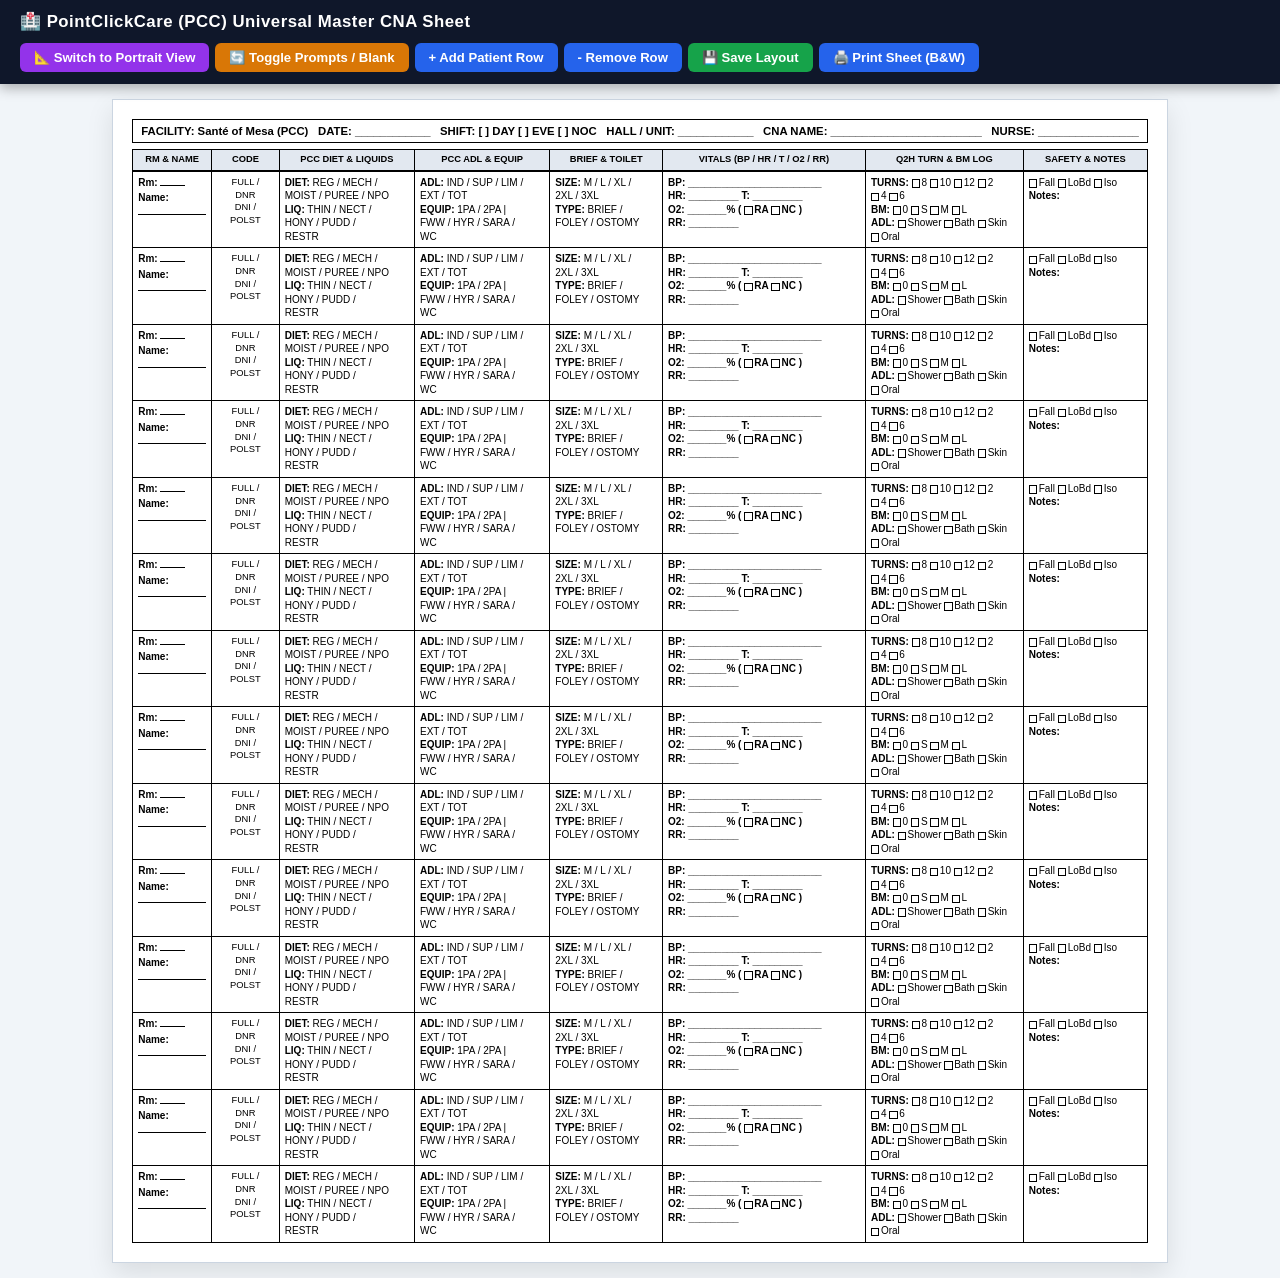
==== final_flavor.html @ 0cb8876b "Final Flavor: PointClickCare Universal Master CNA Shift Worksheet" ====
<!DOCTYPE html>
<html lang="en">
<head>
  <meta charset="UTF-8">
  <meta name="viewport" content="width=device-width, initial-scale=1.0">
  <title>PointClickCare (PCC) Universal Master CNA Shift Worksheet</title>
  <style>
    /* ============================================================
       POINTCLICKCARE (PCC) UNIVERSAL SINGLE-SHEET MASTER MATRIX
       ============================================================ */
    :root {
      --font-stack: Arial, Helvetica, sans-serif;
    }

    * {
      box-sizing: border-box;
      margin: 0;
      padding: 0;
    }

    body {
      font-family: var(--font-stack);
      background-color: #f1f5f9;
      color: #000000;
      line-height: 1.25;
    }

    /* Top Control Toolbar (Screen Only) */
    .toolbar {
      background: #0f172a;
      color: #ffffff;
      padding: 12px 20px;
      display: flex;
      justify-content: space-between;
      align-items: center;
      flex-wrap: wrap;
      gap: 10px;
      position: sticky;
      top: 0;
      z-index: 1000;
      box-shadow: 0 4px 12px rgba(0,0,0,0.3);
    }

    .toolbar-title {
      font-size: 1.05rem;
      font-weight: 700;
      letter-spacing: 0.5px;
    }

    .action-btn {
      background: #2563eb;
      color: #ffffff;
      border: none;
      padding: 7px 14px;
      border-radius: 6px;
      font-size: 0.82rem;
      font-weight: bold;
      cursor: pointer;
    }

    .action-btn-green {
      background: #16a34a;
    }
    .action-btn-green:hover {
      background: #15803d;
    }

    .action-btn-amber {
      background: #d97706;
    }
    .action-btn-amber:hover {
      background: #b45309;
    }

    .action-btn-purple {
      background: #9333ea;
    }
    .action-btn-purple:hover {
      background: #7e22ce;
    }

    /* Page Canvas (Screen View) */
    .sheet-container {
      max-width: 11in;
      margin: 15px auto;
      background: #ffffff;
      border: 1px solid #cbd5e1;
      padding: 0.2in;
      box-shadow: 0 10px 25px rgba(0,0,0,0.1);
      transition: max-width 0.2s ease;
    }

    body.is-portrait .sheet-container {
      max-width: 8.5in;
    }

    /* Print Setup — Forced Monochrome High-Contrast Landscape */
    @media print {
      @page {
        size: letter landscape;
        margin: 0.2in;
      }
      body.is-portrait @page {
        size: letter portrait;
        margin: 0.2in;
      }
      .no-print {
        display: none !important;
      }
      body {
        background: #ffffff !important;
        color: #000000 !important;
        padding: 0 !important;
      }
      .sheet-container {
        max-width: 100% !important;
        margin: 0 !important;
        padding: 0 !important;
        border: none !important;
        box-shadow: none !important;
      }
      [contenteditable="true"] {
        outline: none !important;
        background: transparent !important;
      }
    }

    /* Minimal Single-Line Header Bar */
    .pcc-header-bar {
      font-size: 8.5pt;
      font-weight: bold;
      margin-bottom: 6px;
      display: flex;
      justify-content: space-between;
      border: 1.5px solid #000000;
      padding: 4px 8px;
      background: #ffffff;
    }

    /* HIGH DENSITY MATRIX TABLE STYLES */
    .pcc-matrix-table {
      width: 100%;
      border-collapse: collapse;
      table-layout: fixed;
      font-size: 7.5pt;
    }

    .pcc-matrix-table th {
      border: 1.5px solid #000000;
      background: #e2e8f0;
      color: #000000;
      padding: 4px;
      font-weight: 900;
      font-size: 7pt;
      text-transform: uppercase;
      text-align: center;
      border-bottom: 2px solid #000000;
    }

    .pcc-matrix-table td {
      border: 1px solid #000000;
      padding: 4px 5px;
      vertical-align: top;
      height: 52px;
      line-height: 1.35;
    }

    .micro-chk {
      display: inline-block;
      width: 8.5px;
      height: 8.5px;
      border: 1px solid #000000;
      margin-right: 1.5px;
      vertical-align: middle;
    }

    .line-blank {
      display: inline-block;
      border-bottom: 1px solid #000000;
      min-height: 10px;
    }

    /* Spacious Vitals Text Formatting */
    .vitals-spacious-cell {
      font-size: 7.5pt;
      line-height: 1.45;
      font-weight: 600;
    }

    /* Universal Column Width Allocations */
    .col-rm { width: 7%; }
    .col-code { width: 6%; }
    .col-diet { width: 12%; }
    .col-adl { width: 12%; }
    .col-brief { width: 10%; }
    .col-vitals { width: 18%; }
    .col-turn { width: 14%; }
    .col-notes { width: 11%; }

    .editable-mode [contenteditable="true"]:hover {
      background: #fef08a !important;
      cursor: text;
    }

    .editable-mode [contenteditable="true"]:focus {
      background: #fef08a !important;
      outline: 2px solid #2563eb !important;
    }
  </style>
</head>
<body class="editable-mode">

  <!-- Top Controls Bar (Screen Only) -->
  <div class="toolbar no-print">
    <div class="toolbar-title">🏥 PointClickCare (PCC) Universal Master CNA Sheet</div>
    
    <div style="display: flex; gap: 6px; flex-wrap: wrap;">
      <button id="btnOrientationToggle" class="action-btn action-btn-purple" onclick="toggleOrientation()">📐 Switch to Portrait View</button>
      <button class="action-btn action-btn-amber" onclick="togglePromptText()">🔄 Toggle Prompts / Blank</button>
      <button class="action-btn" onclick="addTableRow()">+ Add Patient Row</button>
      <button class="action-btn" onclick="removeTableRow()">- Remove Row</button>
      <button class="action-btn action-btn-green" onclick="saveCustomLayout()">💾 Save Layout</button>
      <button class="action-btn" onclick="window.print()">🖨️ Print Sheet (B&W)</button>
    </div>
  </div>

  <div class="sheet-container">

    <!-- PCC Header Bar -->
    <div class="pcc-header-bar">
      <span contenteditable="true">FACILITY: Santé of Mesa (PCC)</span>
      <span contenteditable="true">DATE: ____________</span>
      <span contenteditable="true">SHIFT: [ ] DAY  [ ] EVE  [ ] NOC</span>
      <span contenteditable="true">HALL / UNIT: ____________</span>
      <span contenteditable="true">CNA NAME: ________________________</span>
      <span contenteditable="true">NURSE: ________________</span>
    </div>

    <!-- POINTCLICKCARE UNIVERSAL MASTER MATRIX EXACTLY MATCHING USER SPEC -->
    <table class="pcc-matrix-table" id="pccMatrixTable">
      <thead>
        <tr>
          <th class="col-rm" contenteditable="true">Rm & Name</th>
          <th class="col-code" contenteditable="true">Code</th>
          <th class="col-diet" contenteditable="true">PCC Diet & Liquids</th>
          <th class="col-adl" contenteditable="true">PCC ADL & Equip</th>
          <th class="col-brief" contenteditable="true">Brief & Toilet</th>
          <th class="col-vitals" contenteditable="true">VITALS (BP / HR / T / O2 / RR)</th>
          <th class="col-turn" contenteditable="true">Q2H Turn & BM Log</th>
          <th class="col-notes" contenteditable="true">Safety & Notes</th>
        </tr>
      </thead>
      <tbody id="pccMatrixTbody">
        <!-- 14 Rows for 1 Landscape Page -->
        <script>
          for (let i = 1; i <= 14; i++) {
            document.write(`
              <tr>
                <td contenteditable="true">
                  <div><b>Rm:</b> <span class="line-blank" style="width:25px;"></span></div>
                  <div style="margin-top:2px;"><b>Name:</b><br/><span class="line-blank" style="width:100%;"></span></div>
                </td>
                <td style="text-align:center; font-size:7pt;" contenteditable="true">
                  FULL /<br/>
                  DNR<br/>
                  DNI /<br/>
                  POLST
                </td>
                <td contenteditable="true">
                  <b>DIET:</b> REG / MECH /<br/>
                  MOIST / PUREE / NPO<br/>
                  <b>LIQ:</b> THIN / NECT /<br/>
                  HONY / PUDD /<br/>
                  RESTR
                </td>
                <td contenteditable="true">
                  <b>ADL:</b> IND / SUP / LIM /<br/>
                  EXT / TOT<br/>
                  <b>EQUIP:</b> 1PA / 2PA |<br/>
                  FWW / HYR / SARA /<br/>
                  WC
                </td>
                <td contenteditable="true">
                  <b>SIZE:</b> M / L / XL /<br/>
                  2XL / 3XL<br/>
                  <b>TYPE:</b> BRIEF /<br/>
                  FOLEY / OSTOMY
                </td>
                <td contenteditable="true" class="vitals-spacious-cell">
                  <b>BP:</b> ________________________<br/>
                  <b>HR:</b> _________  <b>T:</b> _________<br/>
                  <b>O2:</b> _______% ( <span class="micro-chk"></span><b>RA</b> <span class="micro-chk"></span><b>NC</b> )<br/>
                  <b>RR:</b> _________
                </td>
                <td contenteditable="true">
                  <b>TURNS:</b> <span class="micro-chk"></span>8 <span class="micro-chk"></span>10 <span class="micro-chk"></span>12 <span class="micro-chk"></span>2<br/>
                  <span class="micro-chk"></span>4 <span class="micro-chk"></span>6<br/>
                  <b>BM:</b> <span class="micro-chk"></span>0 <span class="micro-chk"></span>S <span class="micro-chk"></span>M <span class="micro-chk"></span>L<br/>
                  <b>ADL:</b> <span class="micro-chk"></span>Shower <span class="micro-chk"></span>Bath <span class="micro-chk"></span>Skin <span class="micro-chk"></span>Oral
                </td>
                <td contenteditable="true">
                  <span class="micro-chk"></span>Fall <span class="micro-chk"></span>LoBd <span class="micro-chk"></span>Iso<br/>
                  <b>Notes:</b>
                </td>
              </tr>
            `);
          }
        </script>
      </tbody>
    </table>

  </div>

  <script>
    let isBlankMode = false;
    let isPortraitMode = false;

    function toggleOrientation() {
      isPortraitMode = !isPortraitMode;
      const body = document.body;
      const btn = document.getElementById('btnOrientationToggle');

      if (isPortraitMode) {
        body.classList.add('is-portrait');
        btn.innerText = '📐 Switch to Landscape View';
      } else {
        body.classList.remove('is-portrait');
        btn.innerText = '📐 Switch to Portrait View';
      }
    }

    function togglePromptText() {
      const rows = document.querySelectorAll('#pccMatrixTbody tr');
      isBlankMode = !isBlankMode;

      rows.forEach(row => {
        const cells = row.querySelectorAll('td');
        if (cells.length >= 8) {
          if (isBlankMode) {
            cells[1].innerText = '';
            cells[2].innerText = '';
            cells[3].innerText = '';
            cells[4].innerText = '';
            cells[5].innerText = '';
            cells[6].innerText = '';
            cells[7].innerText = '';
          } else {
            cells[1].innerHTML = 'FULL /<br/>DNR<br/>DNI /<br/>POLST';
            cells[2].innerHTML = '<b>DIET:</b> REG / MECH /<br/>MOIST / PUREE / NPO<br/><b>LIQ:</b> THIN / NECT /<br/>HONY / PUDD /<br/>RESTR';
            cells[3].innerHTML = '<b>ADL:</b> IND / SUP / LIM /<br/>EXT / TOT<br/><b>EQUIP:</b> 1PA / 2PA |<br/>FWW / HYR / SARA /<br/>WC';
            cells[4].innerHTML = '<b>SIZE:</b> M / L / XL /<br/>2XL / 3XL<br/><b>TYPE:</b> BRIEF /<br/>FOLEY / OSTOMY';
            cells[5].innerHTML = '<b>BP:</b> ________________________<br/><b>HR:</b> _________  <b>T:</b> _________<br/><b>O2:</b> _______% ( <span class="micro-chk"></span><b>RA</b> <span class="micro-chk"></span><b>NC</b> )<br/><b>RR:</b> _________';
            cells[6].innerHTML = '<b>TURNS:</b> <span class="micro-chk"></span>8 <span class="micro-chk"></span>10 <span class="micro-chk"></span>12 <span class="micro-chk"></span>2<br/><span class="micro-chk"></span>4 <span class="micro-chk"></span>6<br/><b>BM:</b> <span class="micro-chk"></span>0 <span class="micro-chk"></span>S <span class="micro-chk"></span>M <span class="micro-chk"></span>L<br/><b>ADL:</b> <span class="micro-chk"></span>Shower <span class="micro-chk"></span>Bath <span class="micro-chk"></span>Skin <span class="micro-chk"></span>Oral';
            cells[7].innerHTML = '<span class="micro-chk"></span>Fall <span class="micro-chk"></span>LoBd <span class="micro-chk"></span>Iso<br/><b>Notes:</b>';
          }
        }
      });
    }

    function addTableRow() {
      const tbody = document.getElementById('pccMatrixTbody');
      const tr = document.createElement('tr');
      tr.innerHTML = `
        <td contenteditable="true">
          <div><b>Rm:</b> <span class="line-blank" style="width:25px;"></span></div>
          <div style="margin-top:2px;"><b>Name:</b><br/><span class="line-blank" style="width:100%;"></span></div>
        </td>
        <td style="text-align:center; font-size:7pt;" contenteditable="true">
          FULL /<br/>
          DNR<br/>
          DNI /<br/>
          POLST
        </td>
        <td contenteditable="true">
          <b>DIET:</b> REG / MECH /<br/>
          MOIST / PUREE / NPO<br/>
          <b>LIQ:</b> THIN / NECT /<br/>
          HONY / PUDD /<br/>
          RESTR
        </td>
        <td contenteditable="true">
          <b>ADL:</b> IND / SUP / LIM /<br/>
          EXT / TOT<br/>
          <b>EQUIP:</b> 1PA / 2PA |<br/>
          FWW / HYR / SARA /<br/>
          WC
        </td>
        <td contenteditable="true">
          <b>SIZE:</b> M / L / XL /<br/>
          2XL / 3XL<br/>
          <b>TYPE:</b> BRIEF /<br/>
          FOLEY / OSTOMY
        </td>
        <td contenteditable="true" class="vitals-spacious-cell">
          <b>BP:</b> ________________________<br/>
          <b>HR:</b> _________  <b>T:</b> _________<br/>
          <b>O2:</b> _______% ( <span class="micro-chk"></span><b>RA</b> <span class="micro-chk"></span><b>NC</b> )<br/>
          <b>RR:</b> _________
        </td>
        <td contenteditable="true">
          <b>TURNS:</b> <span class="micro-chk"></span>8 <span class="micro-chk"></span>10 <span class="micro-chk"></span>12 <span class="micro-chk"></span>2<br/>
          <span class="micro-chk"></span>4 <span class="micro-chk"></span>6<br/>
          <b>BM:</b> <span class="micro-chk"></span>0 <span class="micro-chk"></span>S <span class="micro-chk"></span>M <span class="micro-chk"></span>L<br/>
          <b>ADL:</b> <span class="micro-chk"></span>Shower <span class="micro-chk"></span>Bath <span class="micro-chk"></span>Skin <span class="micro-chk"></span>Oral
        </td>
        <td contenteditable="true">
          <span class="micro-chk"></span>Fall <span class="micro-chk"></span>LoBd <span class="micro-chk"></span>Iso<br/>
          <b>Notes:</b>
        </td>
      `;
      tbody.appendChild(tr);
    }

    function removeTableRow() {
      const tbody = document.getElementById('pccMatrixTbody');
      if (tbody.children.length > 1) {
        tbody.removeChild(tbody.lastElementChild);
      }
    }

    function saveCustomLayout() {
      const container = document.querySelector('.sheet-container');
      localStorage.setItem('sante_custom_pcc_shower_exact', container.innerHTML);
      alert('✅ PointClickCare (PCC) Master Sheet saved!');
    }

    window.addEventListener('DOMContentLoaded', () => {
      const savedHTML = localStorage.getItem('sante_custom_pcc_shower_exact');
      if (savedHTML) {
        document.querySelector('.sheet-container').innerHTML = savedHTML;
      }
    });
  </script>
</body>
</html>
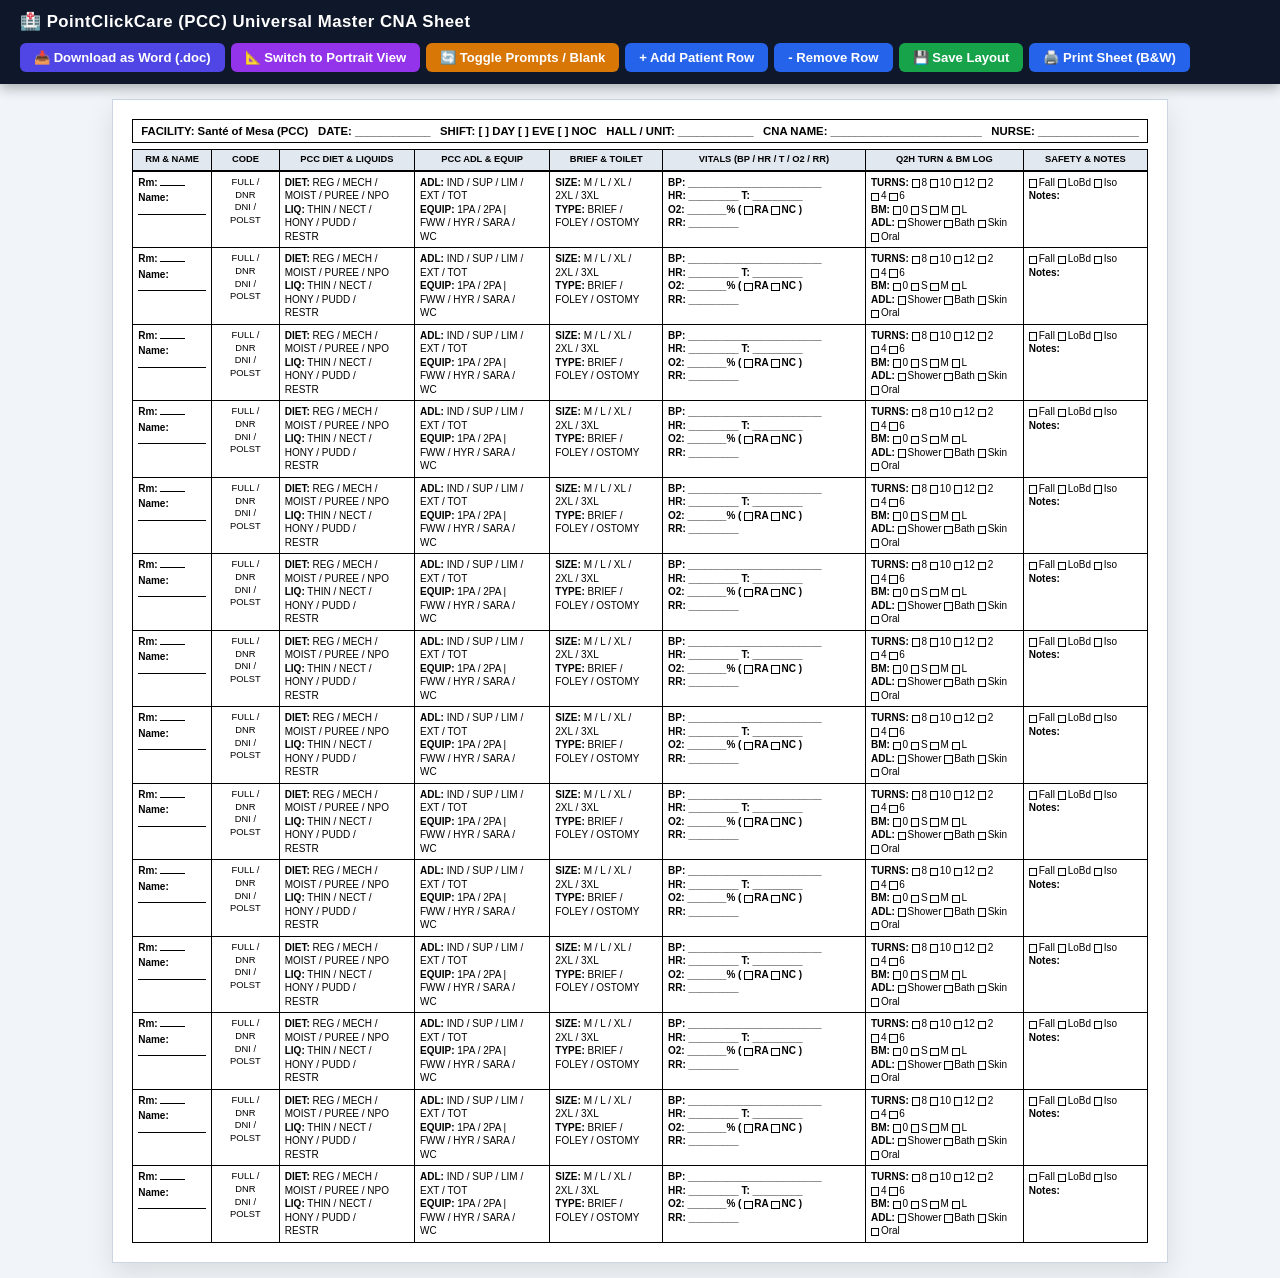
==== commit 802a6adb: "Add 1-click Download as Word (.doc) button to final flavor" ====
--- a/final_flavor.html
+++ b/final_flavor.html
@@ -56,6 +56,9 @@
       font-size: 0.82rem;
       font-weight: bold;
       cursor: pointer;
+      display: inline-flex;
+      align-items: center;
+      gap: 5px;
     }
 
     .action-btn-green {
@@ -77,6 +80,13 @@
     }
     .action-btn-purple:hover {
       background: #7e22ce;
+    }
+
+    .action-btn-indigo {
+      background: #4f46e5;
+    }
+    .action-btn-indigo:hover {
+      background: #4338ca;
     }
 
     /* Page Canvas (Screen View) */
@@ -215,6 +225,7 @@
     <div class="toolbar-title">🏥 PointClickCare (PCC) Universal Master CNA Sheet</div>
     
     <div style="display: flex; gap: 6px; flex-wrap: wrap;">
+      <button class="action-btn action-btn-indigo" onclick="downloadWordDoc()">📥 Download as Word (.doc)</button>
       <button id="btnOrientationToggle" class="action-btn action-btn-purple" onclick="toggleOrientation()">📐 Switch to Portrait View</button>
       <button class="action-btn action-btn-amber" onclick="togglePromptText()">🔄 Toggle Prompts / Blank</button>
       <button class="action-btn" onclick="addTableRow()">+ Add Patient Row</button>
@@ -314,6 +325,37 @@
   <script>
     let isBlankMode = false;
     let isPortraitMode = false;
+
+    function downloadWordDoc() {
+      const header = `<html xmlns:o='urn:schemas-microsoft-com:office:office' xmlns:w='urn:schemas-microsoft-com:office:word' xmlns='http://www.w3.org/TR/REC-html40'>
+      <head>
+        <meta charset='utf-8'>
+        <title>PointClickCare Universal Master CNA Shift Worksheet</title>
+        <style>
+          @page WordSection1 { size: 11in 8.5in; margin: 0.25in; mso-page-orientation: landscape; }
+          div.WordSection1 { page: WordSection1; }
+          body { font-family: Arial, Helvetica, sans-serif; font-size: 7.5pt; color: #000; }
+          table { width: 100%; border-collapse: collapse; margin-bottom: 4px; table-layout: fixed; }
+          td, th { border: 1px solid #000; padding: 4px; text-align: left; vertical-align: top; height: 52px; line-height: 1.35; }
+          th { background: #e2e8f0; color: #000; font-weight: bold; text-transform: uppercase; font-size: 7pt; text-align: center; }
+          .pcc-header-bar { border: 1.5px solid #000; padding: 4px 8px; margin-bottom: 6px; font-weight: bold; font-size: 8.5pt; }
+          .micro-chk { display: inline-block; width: 8.5px; height: 8.5px; border: 1px solid #000; margin-right: 1.5px; }
+          .line-blank { display: inline-block; border-bottom: 1px solid #000; min-height: 10px; }
+        </style>
+      </head>
+      <body><div class="WordSection1">`;
+      const footer = `</div></body></html>`;
+      const content = document.querySelector('.sheet-container').innerHTML;
+      const blob = new Blob(['\ufeff' + header + content + footer], { type: 'application/msword' });
+      const url = URL.createObjectURL(blob);
+      const a = document.createElement('a');
+      a.href = url;
+      a.download = 'PointClickCare_Universal_Master_Worksheet.doc';
+      document.body.appendChild(a);
+      a.click();
+      document.body.removeChild(a);
+      URL.revokeObjectURL(url);
+    }
 
     function toggleOrientation() {
       isPortraitMode = !isPortraitMode;
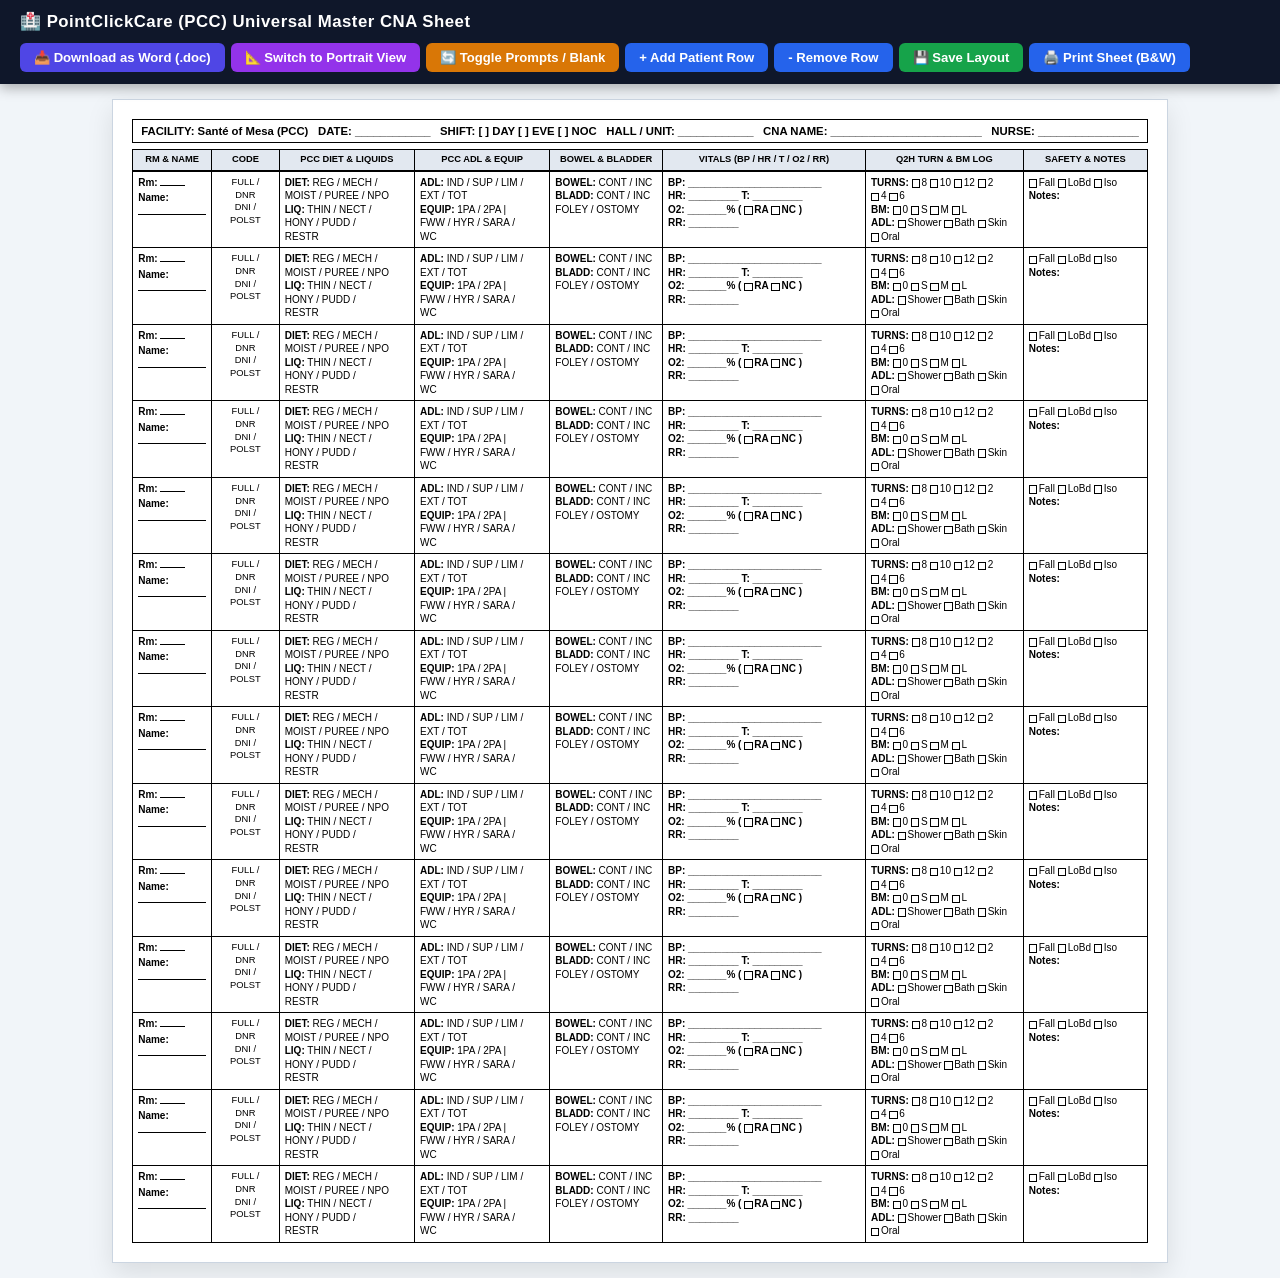
==== commit ceef994a: "Update Bowel & Bladder column: replace brief sizes with CONT/INC and FOLEY/OSTOMY" ====
--- a/final_flavor.html
+++ b/final_flavor.html
@@ -247,7 +247,7 @@
       <span contenteditable="true">NURSE: ________________</span>
     </div>
 
-    <!-- POINTCLICKCARE UNIVERSAL MASTER MATRIX EXACTLY MATCHING USER SPEC -->
+    <!-- POINTCLICKCARE UNIVERSAL MASTER MATRIX -->
     <table class="pcc-matrix-table" id="pccMatrixTable">
       <thead>
         <tr>
@@ -255,7 +255,7 @@
           <th class="col-code" contenteditable="true">Code</th>
           <th class="col-diet" contenteditable="true">PCC Diet & Liquids</th>
           <th class="col-adl" contenteditable="true">PCC ADL & Equip</th>
-          <th class="col-brief" contenteditable="true">Brief & Toilet</th>
+          <th class="col-brief" contenteditable="true">Bowel & Bladder</th>
           <th class="col-vitals" contenteditable="true">VITALS (BP / HR / T / O2 / RR)</th>
           <th class="col-turn" contenteditable="true">Q2H Turn & BM Log</th>
           <th class="col-notes" contenteditable="true">Safety & Notes</th>
@@ -292,9 +292,8 @@
                   WC
                 </td>
                 <td contenteditable="true">
-                  <b>SIZE:</b> M / L / XL /<br/>
-                  2XL / 3XL<br/>
-                  <b>TYPE:</b> BRIEF /<br/>
+                  <b>BOWEL:</b> CONT / INC<br/>
+                  <b>BLADD:</b> CONT / INC<br/>
                   FOLEY / OSTOMY
                 </td>
                 <td contenteditable="true" class="vitals-spacious-cell">
@@ -390,7 +389,7 @@
             cells[1].innerHTML = 'FULL /<br/>DNR<br/>DNI /<br/>POLST';
             cells[2].innerHTML = '<b>DIET:</b> REG / MECH /<br/>MOIST / PUREE / NPO<br/><b>LIQ:</b> THIN / NECT /<br/>HONY / PUDD /<br/>RESTR';
             cells[3].innerHTML = '<b>ADL:</b> IND / SUP / LIM /<br/>EXT / TOT<br/><b>EQUIP:</b> 1PA / 2PA |<br/>FWW / HYR / SARA /<br/>WC';
-            cells[4].innerHTML = '<b>SIZE:</b> M / L / XL /<br/>2XL / 3XL<br/><b>TYPE:</b> BRIEF /<br/>FOLEY / OSTOMY';
+            cells[4].innerHTML = '<b>BOWEL:</b> CONT / INC<br/><b>BLADD:</b> CONT / INC<br/>FOLEY / OSTOMY';
             cells[5].innerHTML = '<b>BP:</b> ________________________<br/><b>HR:</b> _________  <b>T:</b> _________<br/><b>O2:</b> _______% ( <span class="micro-chk"></span><b>RA</b> <span class="micro-chk"></span><b>NC</b> )<br/><b>RR:</b> _________';
             cells[6].innerHTML = '<b>TURNS:</b> <span class="micro-chk"></span>8 <span class="micro-chk"></span>10 <span class="micro-chk"></span>12 <span class="micro-chk"></span>2<br/><span class="micro-chk"></span>4 <span class="micro-chk"></span>6<br/><b>BM:</b> <span class="micro-chk"></span>0 <span class="micro-chk"></span>S <span class="micro-chk"></span>M <span class="micro-chk"></span>L<br/><b>ADL:</b> <span class="micro-chk"></span>Shower <span class="micro-chk"></span>Bath <span class="micro-chk"></span>Skin <span class="micro-chk"></span>Oral';
             cells[7].innerHTML = '<span class="micro-chk"></span>Fall <span class="micro-chk"></span>LoBd <span class="micro-chk"></span>Iso<br/><b>Notes:</b>';
@@ -428,9 +427,8 @@
           WC
         </td>
         <td contenteditable="true">
-          <b>SIZE:</b> M / L / XL /<br/>
-          2XL / 3XL<br/>
-          <b>TYPE:</b> BRIEF /<br/>
+          <b>BOWEL:</b> CONT / INC<br/>
+          <b>BLADD:</b> CONT / INC<br/>
           FOLEY / OSTOMY
         </td>
         <td contenteditable="true" class="vitals-spacious-cell">
@@ -469,7 +467,8 @@
     window.addEventListener('DOMContentLoaded', () => {
       const savedHTML = localStorage.getItem('sante_custom_pcc_shower_exact');
       if (savedHTML) {
-        document.querySelector('.sheet-container').innerHTML = savedHTML;
+        // Clear cached storage to ensure updated Bowel/Bladder format loads cleanly
+        localStorage.removeItem('sante_custom_pcc_shower_exact');
       }
     });
   </script>
